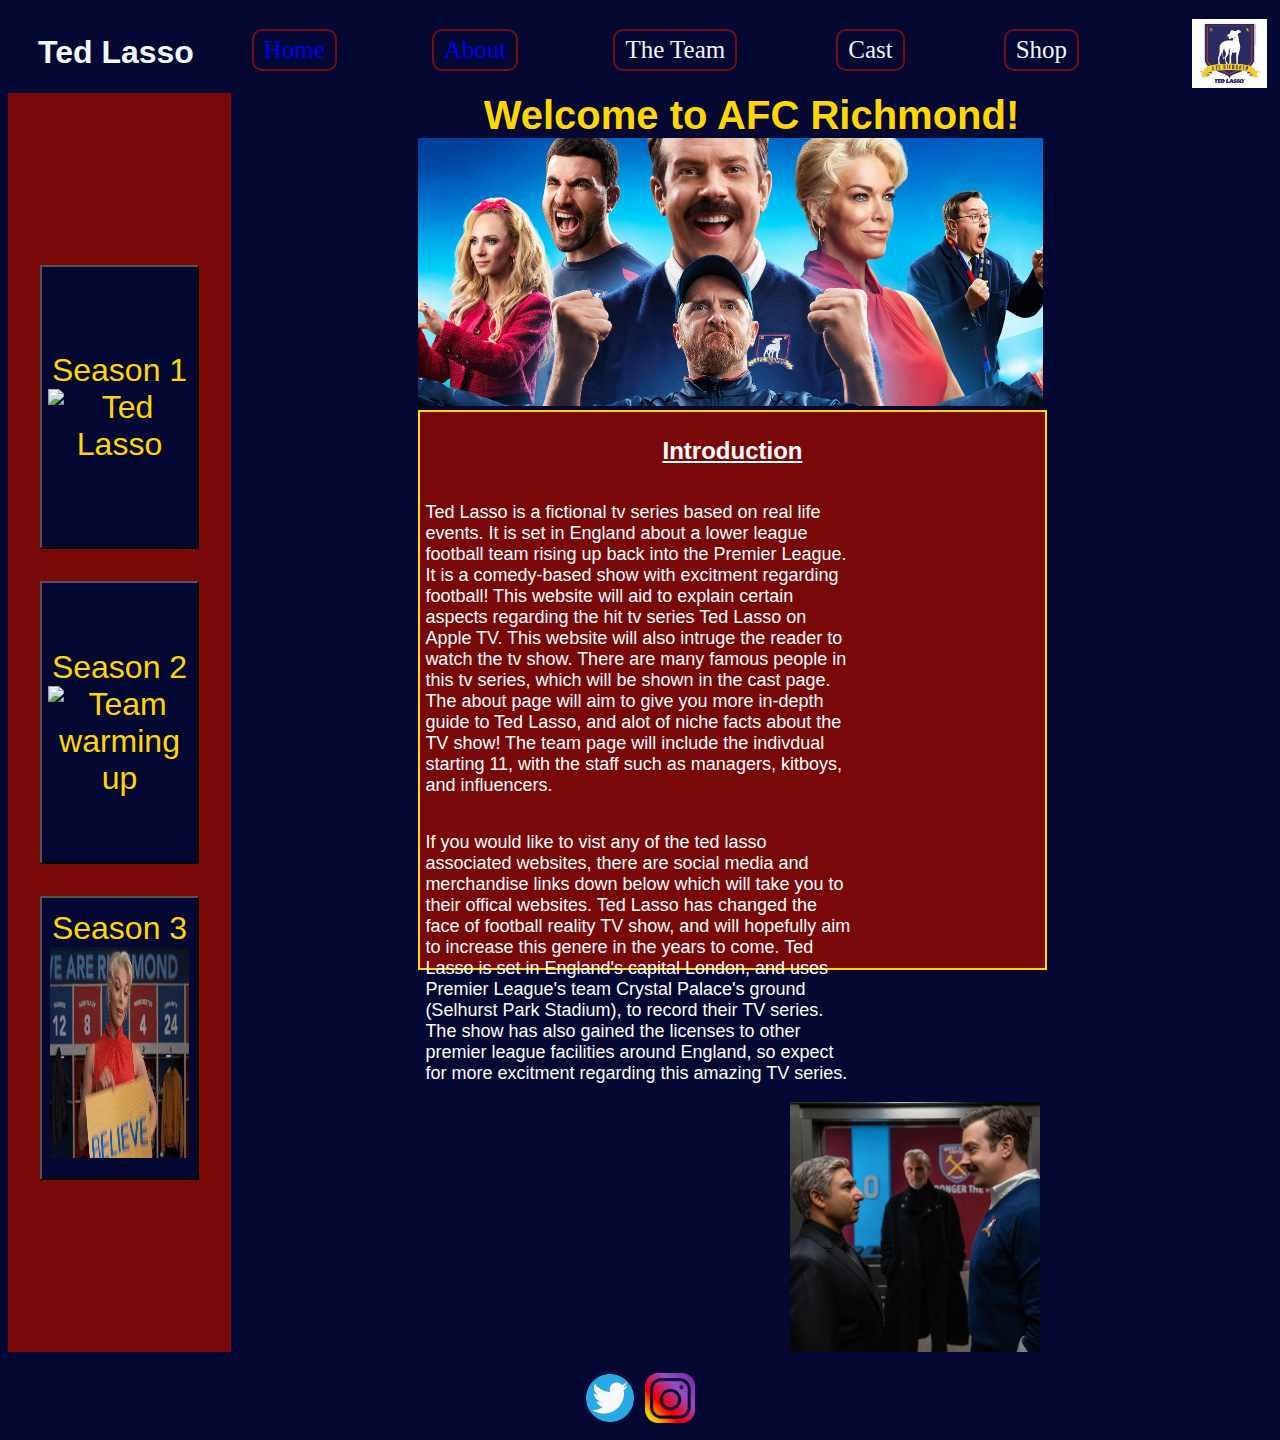
==== index.html @ 7ac311ce "Website Update" ====
<!doctype html>
<html>

<head>
  <link rel="stylesheet" type="text/css" href="stylehome.css">
  <meta name="viewpoint" content="width=device-width, initial-scale=1.0">
  <title>Ted Lasso</title>
</head>

<body>


  <header id="top">
    <h1 id="logo">Ted Lasso</h1>

    <nav>
      <ul>
        <li><a href="file:///C:/Users/464055/Documents/GitHub/Hello-World/Hello-World/Customwebsite/index.html">Home</a>
        <li><a href="file:///C:/Users/464055/Documents/GitHub/Hello-World/Hello-World/Customwebsite/about.html">About</a>
        <li>The Team</li>
        <li>Cast</li>
        <li>Shop</li>
      </ul>
    </nav>


    <img id="richmondbadge" src="images/richmondbadge.webp" alt="Richmond's Badge">


  </header>

  <div id="mainFlex">



    <aside>

      <button>Season 1 <img id="tedlasso" img src="images/ted lasso.gif" alt="Ted Lasso"> </button>

      <button>Season 2 <img id="tedlasso" img src="images/Team.gif" alt="Team warming up"> </button>

      <button>Season 3 <img id="tedlasso" img src="images/believe.gif" alt="Believe Sign"></button>


    </aside>



    <main>
      <div id="welcometitle">Welcome to AFC Richmond!</div>

      <div id="banner">
        <img class="bannerImg" src="images/banner.jpg" alt="Ted Lasso Banner">
      </div>

      <section>
        <article>
          <header>
            <h2>Introduction</h2>
            <p> Ted Lasso is a fictional tv series based on real life events. It is set in England
              about a lower league football team rising up back into the Premier League. It is a comedy-based
              show with excitment regarding football! This website will aid to explain certain aspects regarding
              the hit tv series Ted Lasso on Apple TV. This website will also intruge the reader to watch the tv show. 
              There are many famous people in this tv series, which will be shown in the cast page. The about page will aim
              to give you more in-depth guide to Ted Lasso, and alot of niche facts about the TV show! The team page will include
              the indivdual starting 11, with the staff such as managers, kitboys, and influencers.
            </p>
            <p>If you would like to vist any of the ted lasso associated websites, there are social media and merchandise links
              down below which will take you to their offical websites. Ted Lasso has changed the face of football reality TV show,
              and will hopefully aim to increase this genere in the years to come. Ted Lasso is set in England's capital London, and 
              uses Premier League's team Crystal Palace's ground (Selhurst Park Stadium), to record their TV series. The show has also
              gained the licenses to other premier league facilities around England, so expect for more excitment regarding this amazing 
              TV series.
            </p>
            <img src="images/introduction.webp" alt="Ted Lasso and Nate">
        
          </header>
        </article>
      </section>

    </main>

  </div>

  <footer>
    <ul>
      <li><img src="images/twitter.png" alt = "twitter link"
          onclick="window.location.href='https://twitter.com/TedLasso?ref_src=twsrc%5Egoogle%7Ctwcamp%5Eserp%7Ctwgr%5Eauthor' ;"
          </li>
      <li><img src="images/Instagram.png" alt = "Instagram fan page"
          onclick="window.location.href='https://www.instagram.com/tedlassoislife/?hl=en';" </li>
    </ul>
  </footer>
</body>

</html>
---- stylehome.css ----
@keyframes fadein{
    0%{opacity: 0;}
    100% {opacity: 1;}
}

a:link{
    text-decoration: none;
}

a:visited{
    text-decoration: none;
    color: rgb(252, 250, 250);
}

#top{
    width: 100%;
    height: 75px;
    padding: 5px;
    background-color: rgb(4, 8, 51);
    display:flex;
}
body{
    background-color: rgb(4, 8, 51);
}

button{
    height: 31.5vh;
    font-size: 2rem;
    background-color: rgb(4, 8, 51);
    color: gold;
}

#tedlasso{
    width: 97%;
    height: 76%;
}

h1{
    color: white;
    text-align: center;
    font-family: sans-serif;
    
}
h2{
    color: white;
    text-align:left;
    font-family: sans-serif;
    text-decoration: underline;
    text-align: center;
}
#welcometitle{
    color: gold;
    text-align: center;
    font-family: sans-serif;
    font-weight: bold;
    font-size: 40px;
}

#richmondbadge {
    width: 75px;
    padding-right: 10px;
    padding-top: 6px;
}

#logo{
    text-align:left;
    color:aliceblue;
    margin-left:25px;
}

#banner{
    display: block;
    margin-right: auto;
    width: 50%;
    margin-left: 18%;
}

nav{
    text-align: center;
    flex-grow: 1;
}

nav ul li{
    list-style-type:none;
    display:inline-block;
    padding: 5px 10px;
    border: 2px solid rgb(112, 16, 16);
    color:aliceblue;
    font-size:25px;
    border-radius: 10px;
    position:relative;
    margin-right: 95px;
}

article{
    width: 59%;
    height: 546px;
    padding: 5px;
    border: 2px solid gold;
    margin-bottom: 10px;
    background-color: rgb(121, 9, 9);
    margin-left: 18%;
}


article p{
    float: left;
    width: 70%;
    font-size: 18px;
    color: white;
    font-family: sans-serif;
}
article img{
    width: 250px;
    float: right;
    
}

aside{
    background-color: rgb(121, 9, 9);
    padding: 2rem;
    display:flex;
    flex-direction: column;
    justify-content: center;
    align-content: space-between;
    gap: 2rem;
    width: 100rem;
}

footer{
    clear: both;
    height: 70px;
    padding: 5px;
    background-color: rgb(4, 8, 51);
    text-align: center;
}

footer img{
    width: 50px;
}

footer ul{
    padding-left: 0px;
}
footer ul li{
    display: inline-block;
    padding: 0px 5px;
}

#mainFlex{
    display: flex;
}

.bannerImg{
    width: 120%;
}

.fadein{
    animation: fadein 3s;
}
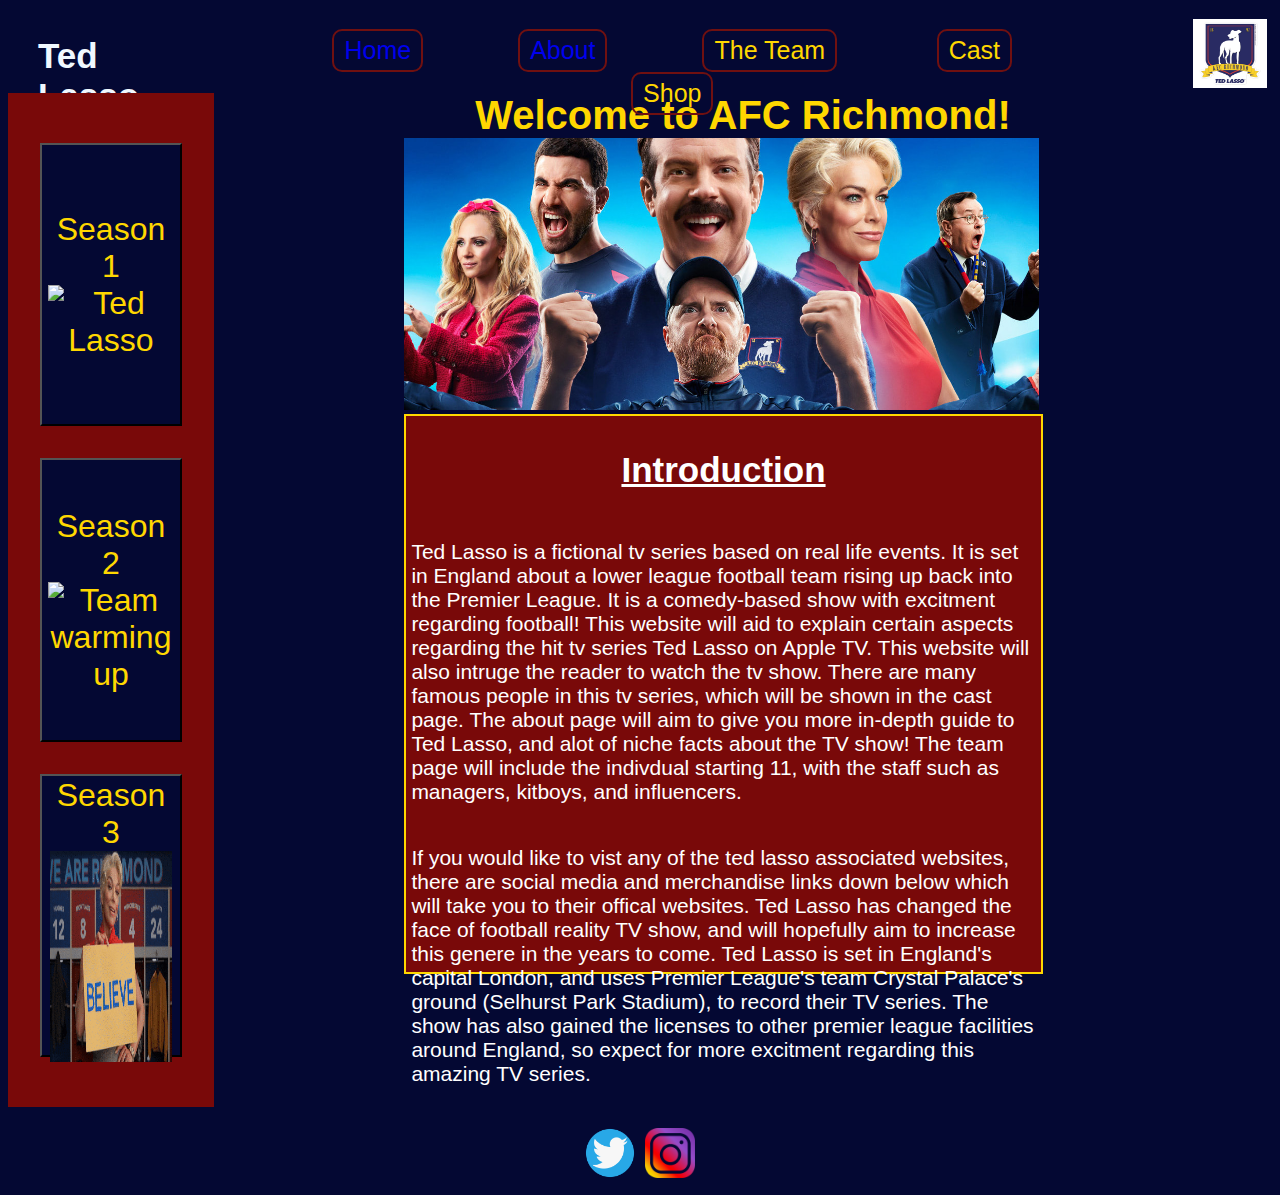
==== commit c2da432a: "Website updated" ====
--- a/index.html
+++ b/index.html
@@ -72,7 +72,7 @@
               gained the licenses to other premier league facilities around England, so expect for more excitment regarding this amazing 
               TV series.
             </p>
-            <img src="images/introduction.webp" alt="Ted Lasso and Nate">
+           
         
           </header>
         </article>
--- a/stylehome.css
+++ b/stylehome.css
@@ -9,7 +9,7 @@
 
 a:visited{
     text-decoration: none;
-    color: rgb(252, 250, 250);
+    color: #fed600;
 }
 
 #top{
@@ -18,6 +18,7 @@
     padding: 5px;
     background-color: rgb(4, 8, 51);
     display:flex;
+    Font-Family: 'Roboto Condensed', Sans-Serif;
 }
 body{
     background-color: rgb(4, 8, 51);
@@ -38,22 +39,25 @@
 h1{
     color: white;
     text-align: center;
-    font-family: sans-serif;
+    Font-Family: 'Roboto Condensed', Sans-Serif;
+    Font-Size: 35px;
+}
     
-}
+
 h2{
     color: white;
     text-align:left;
-    font-family: sans-serif;
+    Font-Family: 'Roboto Condensed', Sans-Serif;
+    Font-Size: 35px;
     text-decoration: underline;
     text-align: center;
 }
 #welcometitle{
     color: gold;
     text-align: center;
-    font-family: sans-serif;
+    Font-Family: 'Roboto Condensed', Sans-Serif;
+     font-size: 40px;
     font-weight: bold;
-    font-size: 40px;
 }
 
 #richmondbadge {
@@ -85,7 +89,7 @@
     display:inline-block;
     padding: 5px 10px;
     border: 2px solid rgb(112, 16, 16);
-    color:aliceblue;
+    color:gold;
     font-size:25px;
     border-radius: 10px;
     position:relative;
@@ -103,13 +107,15 @@
 }
 
 
-article p{
+article p {
     float: left;
-    width: 70%;
+    width: 100%;
     font-size: 18px;
     color: white;
-    font-family: sans-serif;
+    Font-Family: 'Cabin', Sans-Serif;
+    Font-Size: 21px;
 }
+
 article img{
     width: 250px;
     float: right;
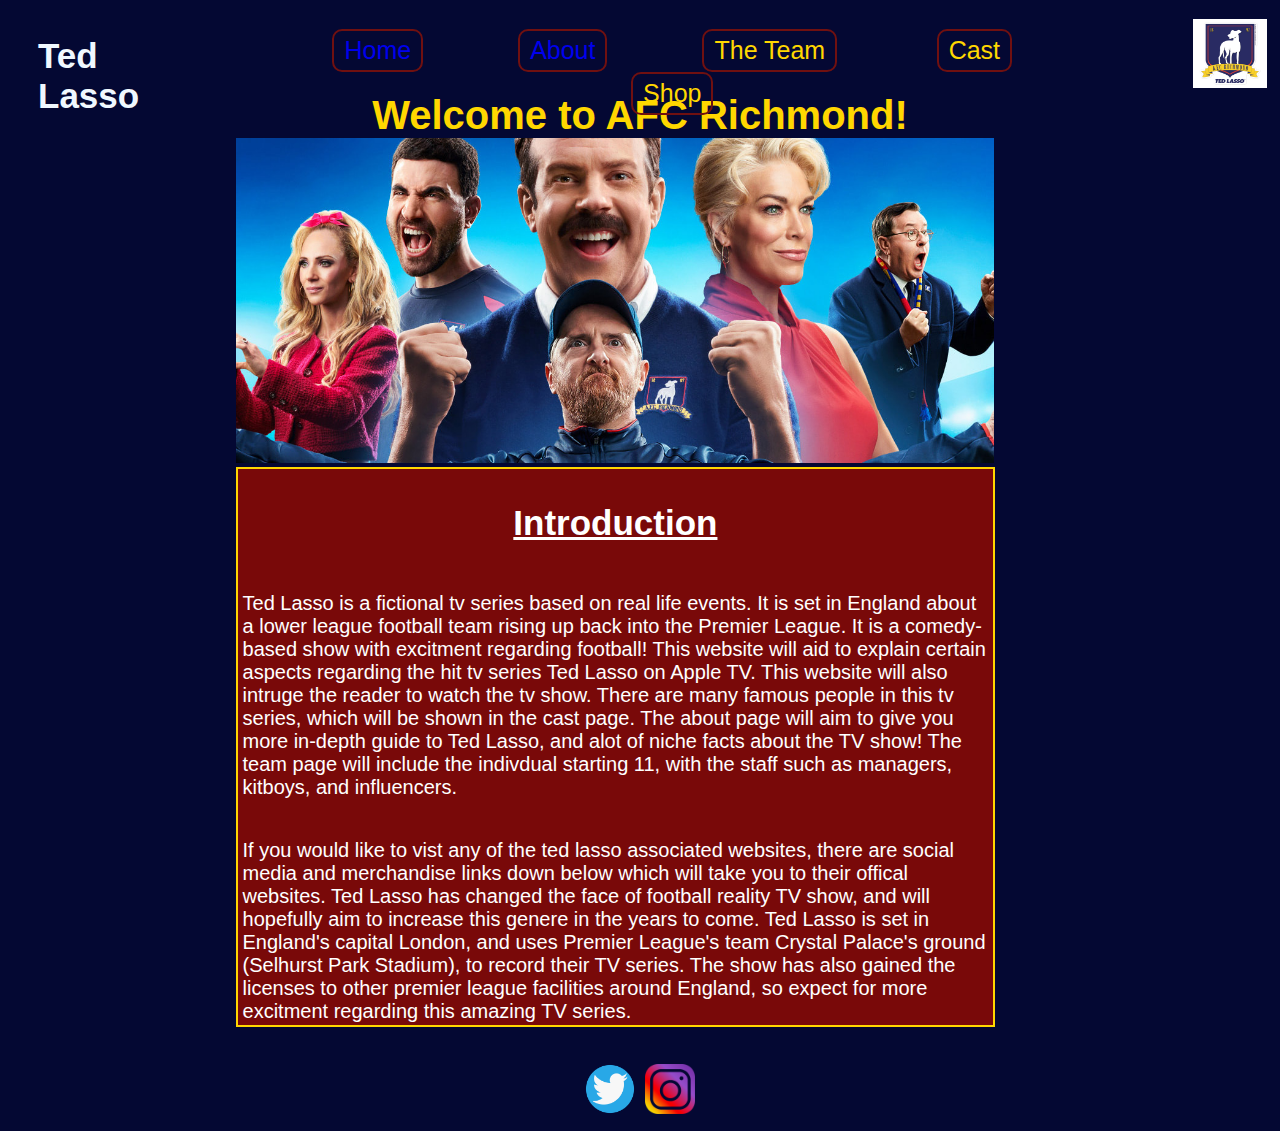
==== commit eeb884e0: "Updated Website" ====
--- a/index.html
+++ b/index.html
@@ -31,18 +31,6 @@
 
   <div id="mainFlex">
 
-
-
-    <aside>
-
-      <button>Season 1 <img id="tedlasso" img src="images/ted lasso.gif" alt="Ted Lasso"> </button>
-
-      <button>Season 2 <img id="tedlasso" img src="images/Team.gif" alt="Team warming up"> </button>
-
-      <button>Season 3 <img id="tedlasso" img src="images/believe.gif" alt="Believe Sign"></button>
-
-
-    </aside>
 
 
 
--- a/stylehome.css
+++ b/stylehome.css
@@ -96,6 +96,7 @@
     margin-right: 95px;
 }
 
+
 article{
     width: 59%;
     height: 546px;
@@ -113,7 +114,7 @@
     font-size: 18px;
     color: white;
     Font-Family: 'Cabin', Sans-Serif;
-    Font-Size: 21px;
+    Font-Size: 20px;
 }
 
 article img{
@@ -122,16 +123,6 @@
     
 }
 
-aside{
-    background-color: rgb(121, 9, 9);
-    padding: 2rem;
-    display:flex;
-    flex-direction: column;
-    justify-content: center;
-    align-content: space-between;
-    gap: 2rem;
-    width: 100rem;
-}
 
 footer{
     clear: both;
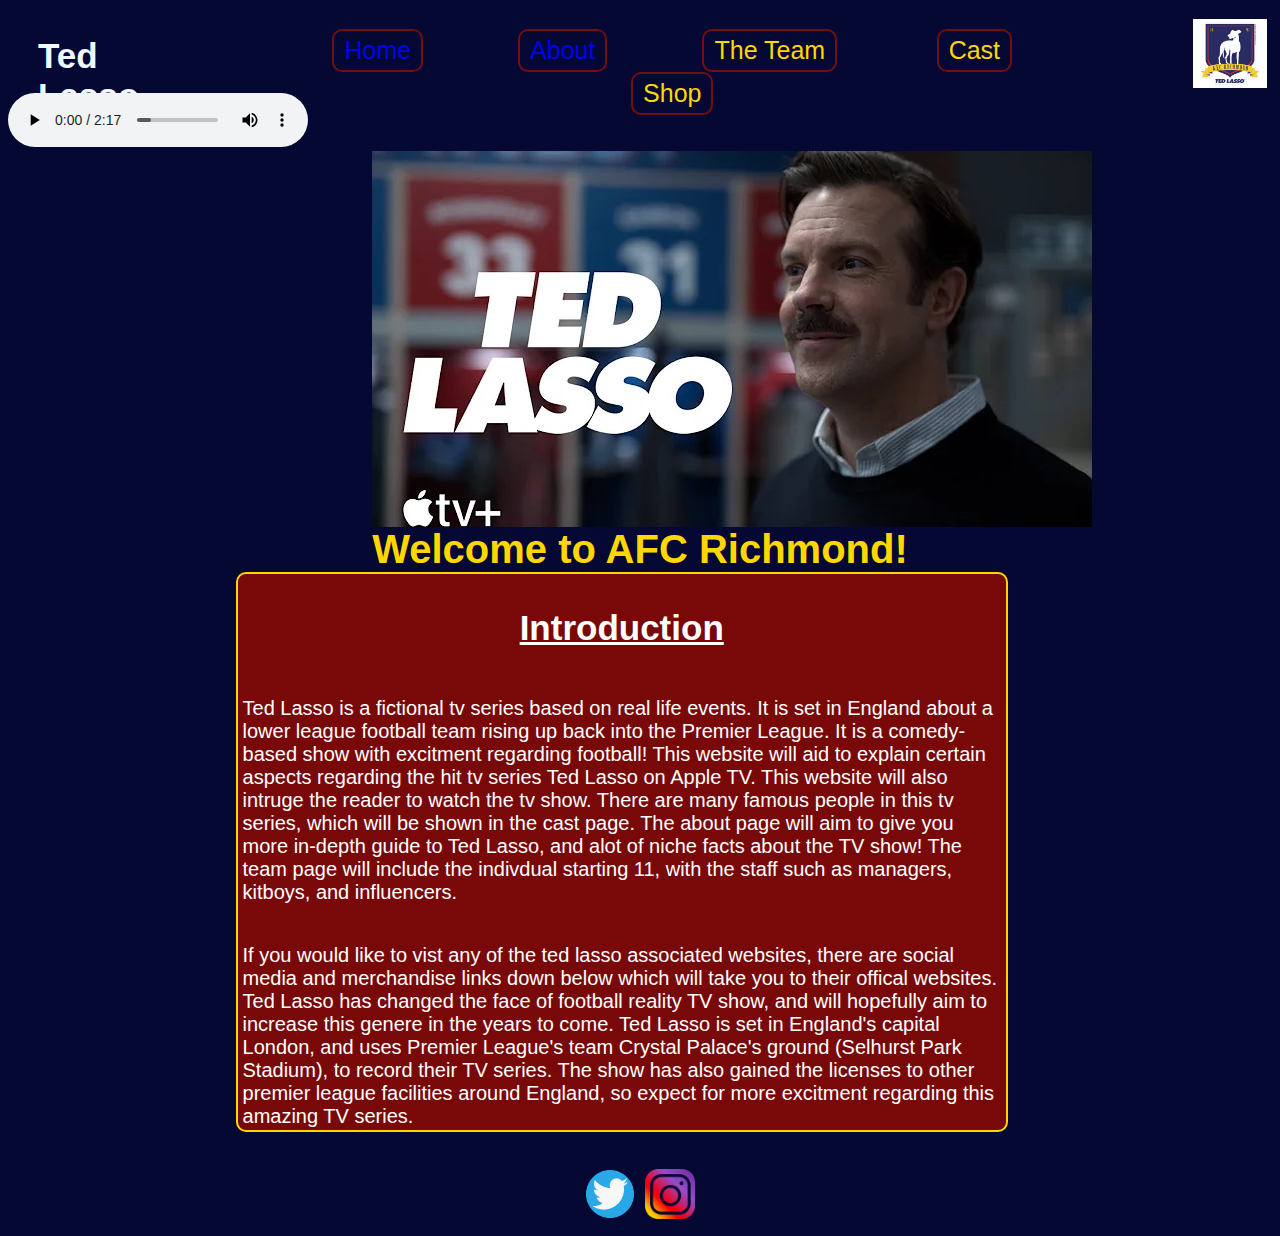
==== commit 33f716f7: "Updated Custom Website" ====
--- a/index.html
+++ b/index.html
@@ -2,14 +2,13 @@
 <html>
 
 <head>
+  <meta charset="utf-8">
   <link rel="stylesheet" type="text/css" href="stylehome.css">
   <meta name="viewpoint" content="width=device-width, initial-scale=1.0">
   <title>Ted Lasso</title>
 </head>
 
 <body>
-
-
   <header id="top">
     <h1 id="logo">Ted Lasso</h1>
 
@@ -32,14 +31,13 @@
   <div id="mainFlex">
 
 
+    <main>
+      <audio controls autoplay>
+      <source src="Ted Lasso Theme Song.mp3" type="audio/mp3">
+      </audio>
+      <div class="slider"></div>
 
-
-    <main>
       <div id="welcometitle">Welcome to AFC Richmond!</div>
-
-      <div id="banner">
-        <img class="bannerImg" src="images/banner.jpg" alt="Ted Lasso Banner">
-      </div>
 
       <section>
         <article>
--- a/stylehome.css
+++ b/stylehome.css
@@ -95,13 +95,35 @@
     position:relative;
     margin-right: 95px;
 }
+.slider{
+    width: 720px;
+    height: 376px;
+    background: url(images/trailer1.webp);
+    margin-left: 364px;
+    animation: slide 20s infinite;
+}
 
+@keyframes slide{
+25%{
+    background:url(images/trailer1.webp)
+}
+50%{
+    background:url(images/trailer2.webp)
+}
+75%{
+    background:url(images/trailer3.webp)
+}
+100%{
+    background:url(images/trailer4.webp)
+}
+}
 
 article{
-    width: 59%;
+    width: 60%;
     height: 546px;
     padding: 5px;
     border: 2px solid gold;
+    border-radius:10px;
     margin-bottom: 10px;
     background-color: rgb(121, 9, 9);
     margin-left: 18%;
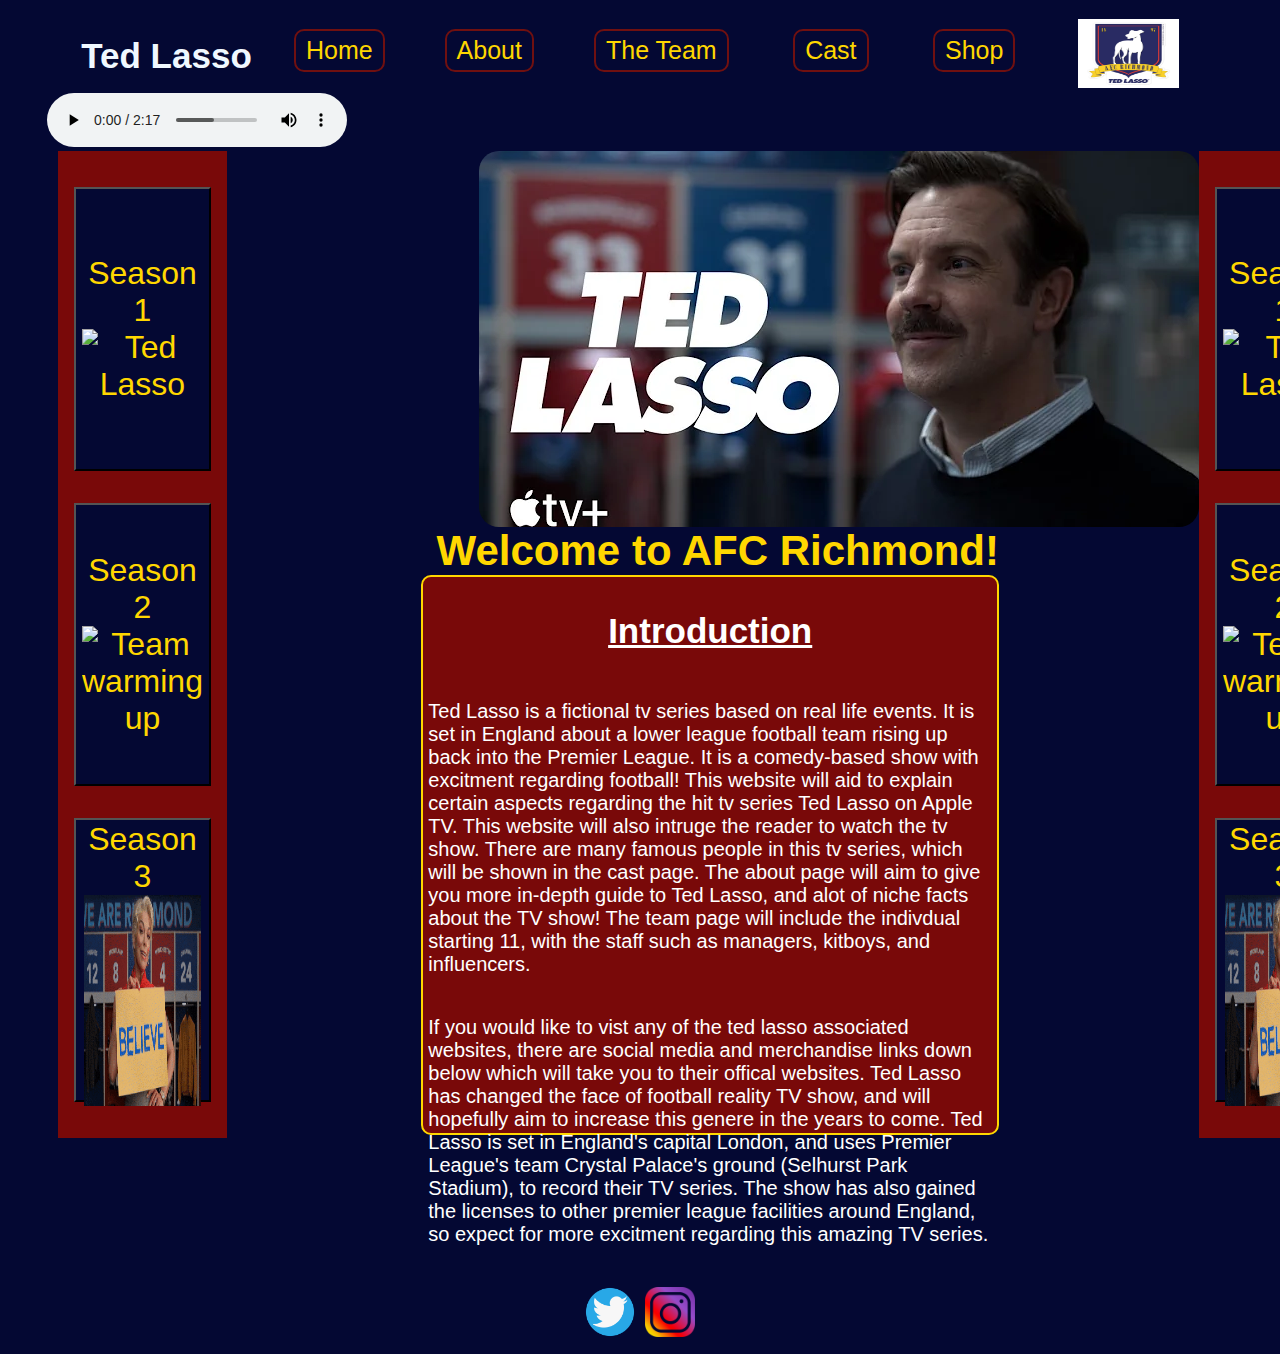
==== commit f3eda14f: "Custom website update" ====
--- a/index.html
+++ b/index.html
@@ -14,27 +14,45 @@
 
     <nav>
       <ul>
-        <li><a href="file:///C:/Users/464055/Documents/GitHub/Hello-World/Hello-World/Customwebsite/index.html">Home</a>
-        <li><a href="file:///C:/Users/464055/Documents/GitHub/Hello-World/Hello-World/Customwebsite/about.html">About</a>
+        <li><a href="E:\GitHub\Customwebsite\index.html">Home</a>
+        <li><a href="E:\GitHub\Customwebsite\about.html">About</a>
         <li>The Team</li>
         <li>Cast</li>
         <li>Shop</li>
       </ul>
+      
     </nav>
 
-
+   
     <img id="richmondbadge" src="images/richmondbadge.webp" alt="Richmond's Badge">
 
 
   </header>
-
+<audio id="themesong" controls autoplay>
+      <source src="Ted Lasso Theme Song.mp3" type="audio/mp3">
+      </audio>
   <div id="mainFlex">
+    
+    
+ <aside id="asideleft">
 
 
+      <button>Season 1 <img id="tedlasso" img src="images/ted lasso.gif" alt="Ted Lasso"> </button>
+
+
+      <button>Season 2 <img id="tedlasso" img src="images/Team.gif" alt="Team warming up"> </button>
+
+
+      <button>Season 3 <img id="tedlasso" img src="images/believe.gif" alt="Believe Sign"></button>
+
+
+
+
+    </aside>
+
     <main>
-      <audio controls autoplay>
-      <source src="Ted Lasso Theme Song.mp3" type="audio/mp3">
-      </audio>
+      
+      
       <div class="slider"></div>
 
       <div id="welcometitle">Welcome to AFC Richmond!</div>
@@ -64,8 +82,25 @@
         </article>
       </section>
 
+
+
     </main>
+    
+    <aside id="asideright">
 
+
+      <button>Season 1 <img id="tedlasso" img src="images/ted lasso.gif" alt="Ted Lasso"> </button>
+
+
+      <button>Season 2 <img id="tedlasso" img src="images/Team.gif" alt="Team warming up"> </button>
+
+
+      <button>Season 3 <img id="tedlasso" img src="images/believe.gif" alt="Believe Sign"></button>
+
+
+
+
+    </aside>
   </div>
 
   <footer>
--- a/stylehome.css
+++ b/stylehome.css
@@ -5,6 +5,7 @@
 
 a:link{
     text-decoration: none;
+    color: #fed600;
 }
 
 a:visited{
@@ -52,24 +53,26 @@
     text-decoration: underline;
     text-align: center;
 }
-#welcometitle{
+#welcometitle {
     color: gold;
     text-align: center;
     Font-Family: 'Roboto Condensed', Sans-Serif;
-     font-size: 40px;
+    font-size: 42px;
     font-weight: bold;
+    margin-left: 1%;
 }
 
 #richmondbadge {
-    width: 75px;
+    width: 101px;
     padding-right: 10px;
     padding-top: 6px;
-}
-
-#logo{
-    text-align:left;
-    color:aliceblue;
-    margin-left:25px;
+    margin-right: 7%;
+}
+
+#logo {
+    text-align: left;
+    color: aliceblue;
+    margin-left: 5.4%;
 }
 
 #banner{
@@ -84,23 +87,24 @@
     flex-grow: 1;
 }
 
-nav ul li{
-    list-style-type:none;
-    display:inline-block;
+nav ul li {
+    list-style-type: none;
+    display: inline-block;
     padding: 5px 10px;
     border: 2px solid rgb(112, 16, 16);
-    color:gold;
-    font-size:25px;
+    color: gold;
+    font-size: 25px;
     border-radius: 10px;
-    position:relative;
-    margin-right: 95px;
-}
-.slider{
+    position: relative;
+    margin-right: 60px;
+}
+.slider {
     width: 720px;
     height: 376px;
     background: url(images/trailer1.webp);
-    margin-left: 364px;
+    margin-left: 252px;
     animation: slide 20s infinite;
+    border-radius: 20px;
 }
 
 @keyframes slide{
@@ -118,17 +122,20 @@
 }
 }
 
-article{
-    width: 60%;
+#themesong {
+    margin-left: 39px;
+}
+
+article {
+    width: 58%;
     height: 546px;
     padding: 5px;
     border: 2px solid gold;
-    border-radius:10px;
+    border-radius: 10px;
     margin-bottom: 10px;
     background-color: rgb(121, 9, 9);
-    margin-left: 18%;
-}
-
+    margin-left: 20%;
+}
 
 article p {
     float: left;
@@ -145,6 +152,31 @@
     
 }
 
+#asideleft {
+    background-color: rgb(121, 9, 9);
+    padding: 1rem;
+    display: flex;
+    flex-direction: column;
+    justify-content: center;
+    align-content: space-between;
+    gap: 2rem;
+    width: 120%;
+    height: 955px;
+    margin-left: 50px;
+}
+
+#asideright {
+    background-color: rgb(121, 9, 9);
+    padding: 1rem;
+    display: flex;
+    flex-direction: column;
+    justify-content: center;
+    align-content: space-between;
+    gap: 2rem;
+    width: 120%;
+    height: 955px;
+    margin-right: 50px;
+}
 
 footer{
     clear: both;
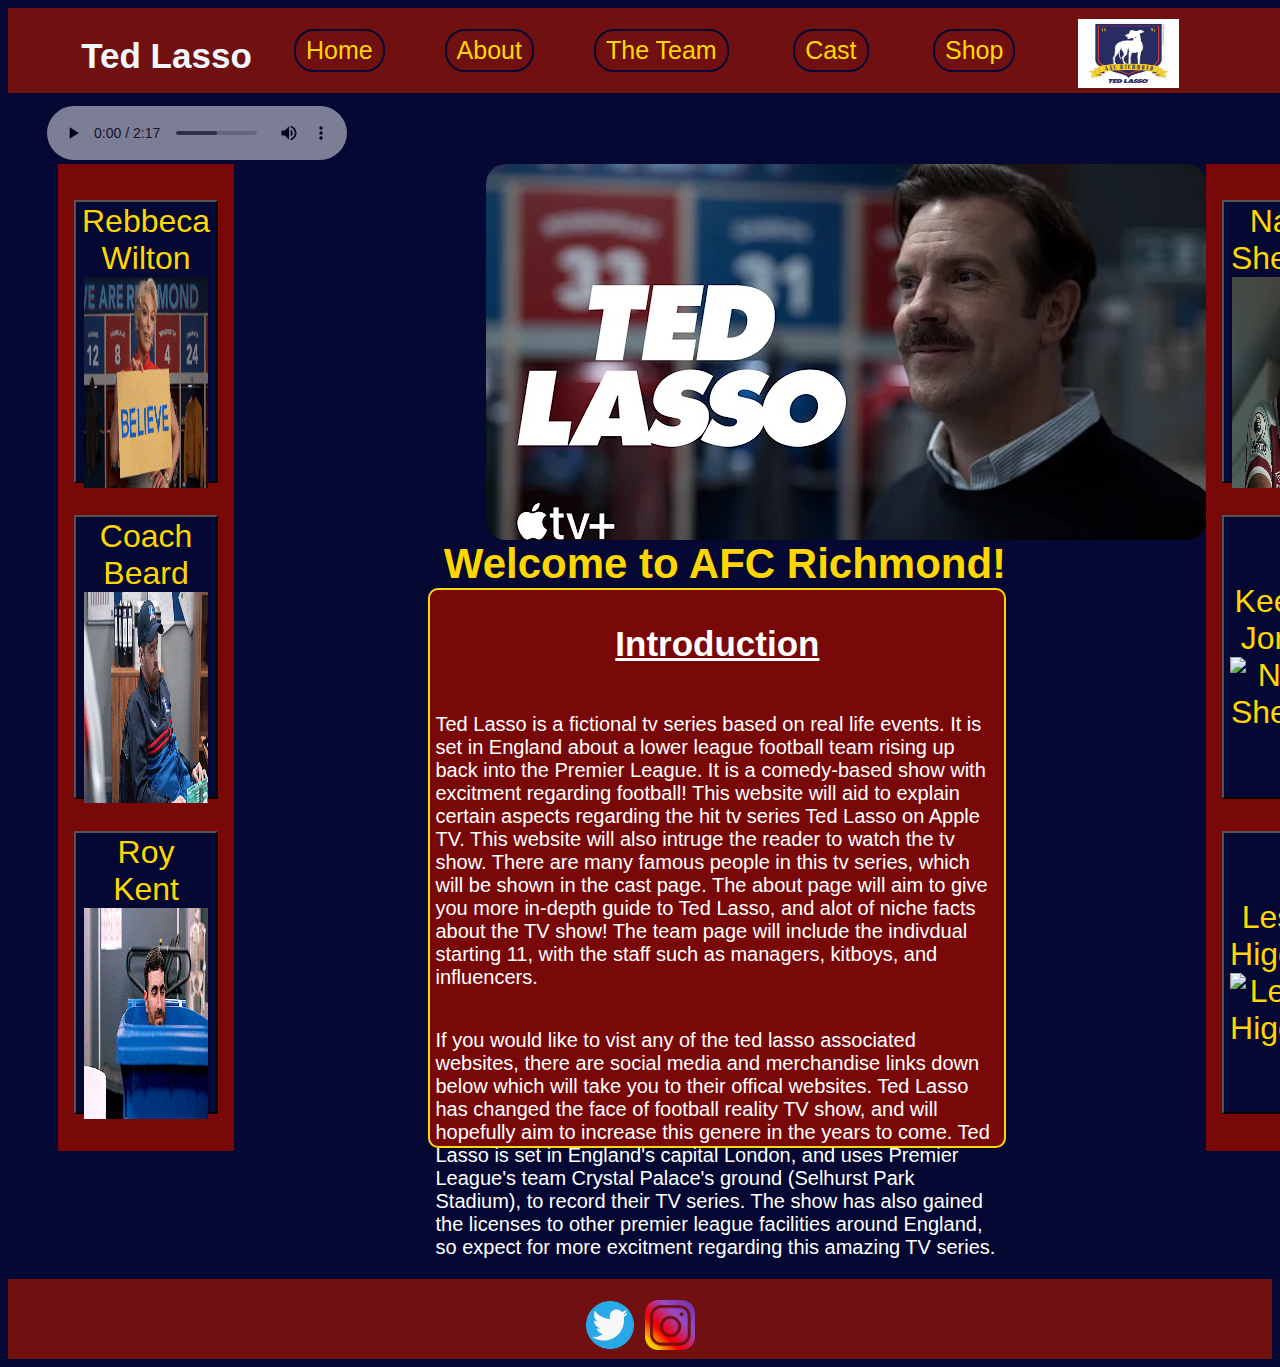
==== commit e8664e4f: "Custom Website" ====
--- a/index.html
+++ b/index.html
@@ -20,10 +20,8 @@
         <li>Cast</li>
         <li>Shop</li>
       </ul>
-      
     </nav>
-
-   
+    <br><br>
     <img id="richmondbadge" src="images/richmondbadge.webp" alt="Richmond's Badge">
 
 
@@ -36,17 +34,11 @@
     
  <aside id="asideleft">
 
+      <button onclick="document.location='https://www.youtube.com/watch?v=ZVvtw4M5asc'">Rebbeca Wilton<img id="tedlasso" img src="images/believe.gif" alt="Rebbeca Wilton"></button>
 
-      <button>Season 1 <img id="tedlasso" img src="images/ted lasso.gif" alt="Ted Lasso"> </button>
+      <button onclick="document.location='https://www.youtube.com/watch?v=HcJhnM1ynhY'">Coach Beard<img id="tedlasso" img src= "images/coachbeard.gif"alt="Coach Beard"></button>
 
-
-      <button>Season 2 <img id="tedlasso" img src="images/Team.gif" alt="Team warming up"> </button>
-
-
-      <button>Season 3 <img id="tedlasso" img src="images/believe.gif" alt="Believe Sign"></button>
-
-
-
+      <button onclick="document.location='https://www.youtube.com/watch?v=rSUeokabolw'">Roy Kent<img id="tedlasso" img src="images/roykent.gif" alt="Roy Kent"></button>
 
     </aside>
 
@@ -89,13 +81,13 @@
     <aside id="asideright">
 
 
-      <button>Season 1 <img id="tedlasso" img src="images/ted lasso.gif" alt="Ted Lasso"> </button>
+      <button onclick="document.location='https://www.youtube.com/watch?v=cRHw3lykRnk'">Nate Shelley<img id="tedlasso" img src="images/nate.webp" alt="Nate Shelley"></button>
 
 
-      <button>Season 2 <img id="tedlasso" img src="images/Team.gif" alt="Team warming up"> </button>
+      <button onclick="document.location='https://www.youtube.com/watch?v=kA6jEK0BU04'">Keeley Jones<img id="tedlasso" img src="images/keeley.gif" alt="Nate Shelley"></button>
 
 
-      <button>Season 3 <img id="tedlasso" img src="images/believe.gif" alt="Believe Sign"></button>
+      <button onclick="document.location='https://www.youtube.com/watch?v=fIOwnPzU-_U'">Leslie Higgins <img id="tedlasso" img src="images/higgins.gif" alt="Leslie Higgins"></button>
 
 
 
--- a/stylehome.css
+++ b/stylehome.css
@@ -13,12 +13,12 @@
     color: #fed600;
 }
 
-#top{
+#top {
     width: 100%;
     height: 75px;
     padding: 5px;
-    background-color: rgb(4, 8, 51);
-    display:flex;
+    background-color: rgb(112, 16, 16);
+    display: flex;
     Font-Family: 'Roboto Condensed', Sans-Serif;
 }
 body{
@@ -91,13 +91,14 @@
     list-style-type: none;
     display: inline-block;
     padding: 5px 10px;
-    border: 2px solid rgb(112, 16, 16);
+    border: 2px solid rgb(4, 8, 51);
     color: gold;
     font-size: 25px;
-    border-radius: 10px;
     position: relative;
     margin-right: 60px;
-}
+    border-radius: 20px;
+}
+
 .slider {
     width: 720px;
     height: 376px;
@@ -124,6 +125,8 @@
 
 #themesong {
     margin-left: 39px;
+    padding-top:1%;
+    opacity:0.5;
 }
 
 article {
@@ -178,12 +181,12 @@
     margin-right: 50px;
 }
 
-footer{
-    clear: both;
-    height: 70px;
-    padding: 5px;
-    background-color: rgb(4, 8, 51);
-    text-align: center;
+    footer {
+        clear: both;
+        height: 70px;
+        padding: 5px;
+        background-color: rgb(112, 16, 16);
+        text-align: center;
 }
 
 footer img{
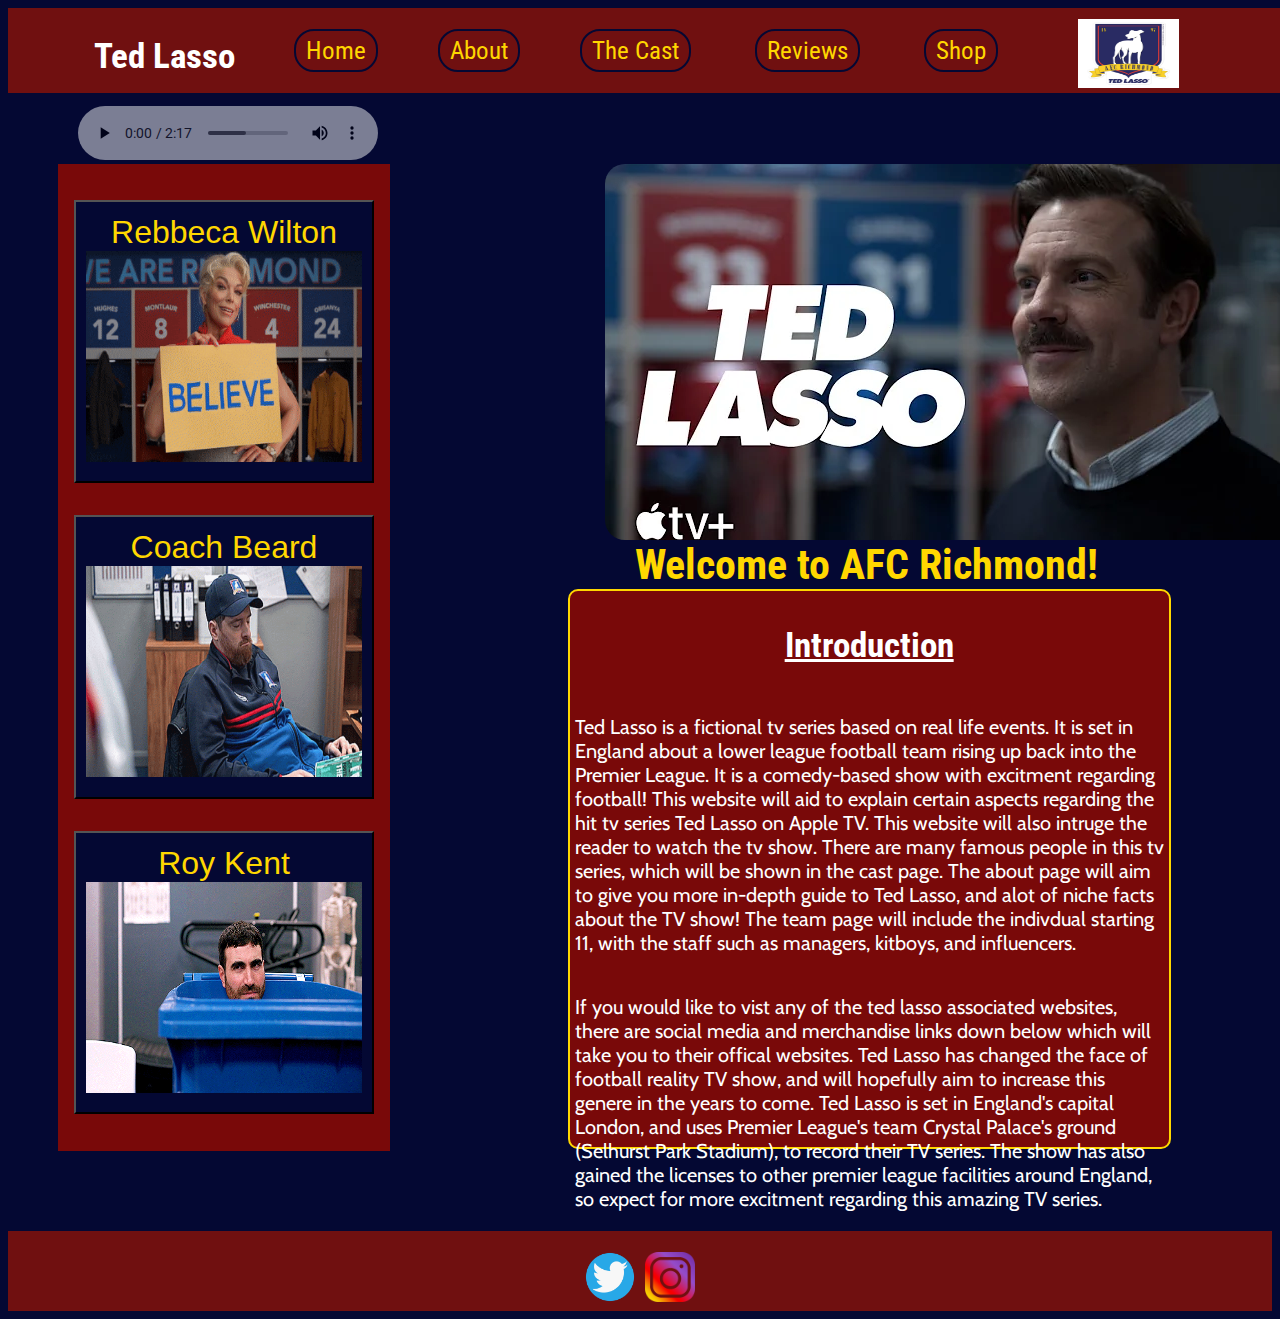
==== commit 1606a6bd: "Updated Custom Website" ====
--- a/index.html
+++ b/index.html
@@ -3,6 +3,7 @@
 
 <head>
   <meta charset="utf-8">
+  <link href="https://fonts.googleapis.com/css?family=Cabin|Roboto:400,700|Roboto+Condensed:400,700" rel="stylesheet">
   <link rel="stylesheet" type="text/css" href="stylehome.css">
   <meta name="viewpoint" content="width=device-width, initial-scale=1.0">
   <title>Ted Lasso</title>
@@ -14,10 +15,10 @@
 
     <nav>
       <ul>
-        <li><a href="E:\GitHub\Customwebsite\index.html">Home</a>
-        <li><a href="E:\GitHub\Customwebsite\about.html">About</a>
-        <li>The Team</li>
-        <li>Cast</li>
+        <li><a href="index.html">Home</a>
+        <li><a href="about.html">About</a>
+        <li>The Cast</li>
+        <li>Reviews</li>
         <li>Shop</li>
       </ul>
     </nav>
@@ -106,4 +107,4 @@
   </footer>
 </body>
 
-</html>+</html>
--- a/stylehome.css
+++ b/stylehome.css
@@ -25,11 +25,12 @@
     background-color: rgb(4, 8, 51);
 }
 
-button{
+button {
     height: 31.5vh;
     font-size: 2rem;
     background-color: rgb(4, 8, 51);
     color: gold;
+    width: 300px;
 }
 
 #tedlasso{
@@ -53,13 +54,14 @@
     text-decoration: underline;
     text-align: center;
 }
+
 #welcometitle {
     color: gold;
     text-align: center;
     Font-Family: 'Roboto Condensed', Sans-Serif;
     font-size: 42px;
     font-weight: bold;
-    margin-left: 1%;
+    margin-left: 2%;
 }
 
 #richmondbadge {
@@ -71,10 +73,9 @@
 
 #logo {
     text-align: left;
-    color: aliceblue;
-    margin-left: 5.4%;
-}
-
+    color: white;
+    margin-left: 6.4%;
+}
 #banner{
     display: block;
     margin-right: auto;
@@ -103,7 +104,7 @@
     width: 720px;
     height: 376px;
     background: url(images/trailer1.webp);
-    margin-left: 252px;
+    margin-left: 215px;
     animation: slide 20s infinite;
     border-radius: 20px;
 }
@@ -124,20 +125,20 @@
 }
 
 #themesong {
-    margin-left: 39px;
-    padding-top:1%;
-    opacity:0.5;
+    margin-left: 70px;
+    padding-top: 1%;
+    opacity: 0.5;
 }
 
 article {
-    width: 58%;
+    width: 63%;
     height: 546px;
     padding: 5px;
     border: 2px solid gold;
     border-radius: 10px;
     margin-bottom: 10px;
     background-color: rgb(121, 9, 9);
-    margin-left: 20%;
+    margin-left: 19%;
 }
 
 article p {
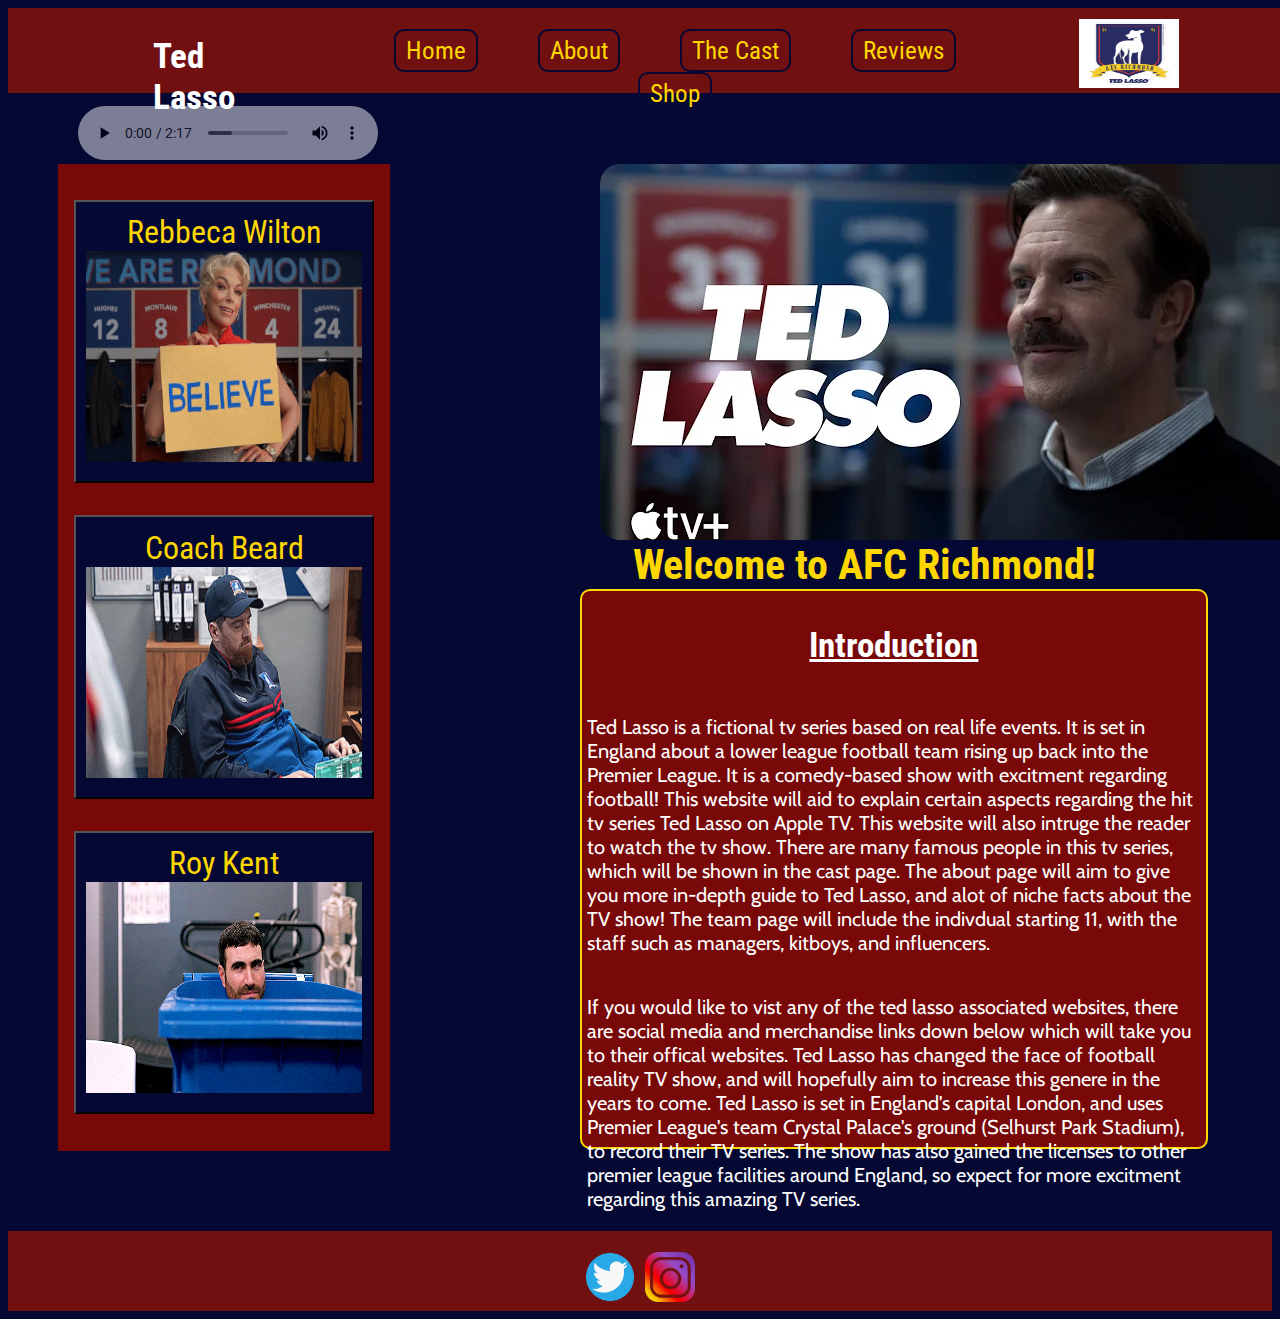
==== commit 191399a5: "Update on custom website 18/05/2023" ====
--- a/index.html
+++ b/index.html
@@ -17,7 +17,7 @@
       <ul>
         <li><a href="index.html">Home</a>
         <li><a href="about.html">About</a>
-        <li>The Cast</li>
+        <li><a href="cast.html">The Cast</a>
         <li>Reviews</li>
         <li>Shop</li>
       </ul>
--- a/stylehome.css
+++ b/stylehome.css
@@ -31,6 +31,7 @@
     background-color: rgb(4, 8, 51);
     color: gold;
     width: 300px;
+    font-family: 'Roboto Condensed';
 }
 
 #tedlasso{
@@ -74,8 +75,10 @@
 #logo {
     text-align: left;
     color: white;
-    margin-left: 6.4%;
-}
+    margin-left: 140px;
+}
+
+
 #banner{
     display: block;
     margin-right: auto;
@@ -95,16 +98,16 @@
     border: 2px solid rgb(4, 8, 51);
     color: gold;
     font-size: 25px;
+    border-radius: 10px;
     position: relative;
     margin-right: 60px;
-    border-radius: 20px;
 }
 
 .slider {
     width: 720px;
     height: 376px;
     background: url(images/trailer1.webp);
-    margin-left: 215px;
+    margin-left: 210px;
     animation: slide 20s infinite;
     border-radius: 20px;
 }
@@ -131,14 +134,14 @@
 }
 
 article {
-    width: 63%;
+    width: 66%;
     height: 546px;
     padding: 5px;
     border: 2px solid gold;
     border-radius: 10px;
     margin-bottom: 10px;
     background-color: rgb(121, 9, 9);
-    margin-left: 19%;
+    margin-left: 190px;
 }
 
 article p {
